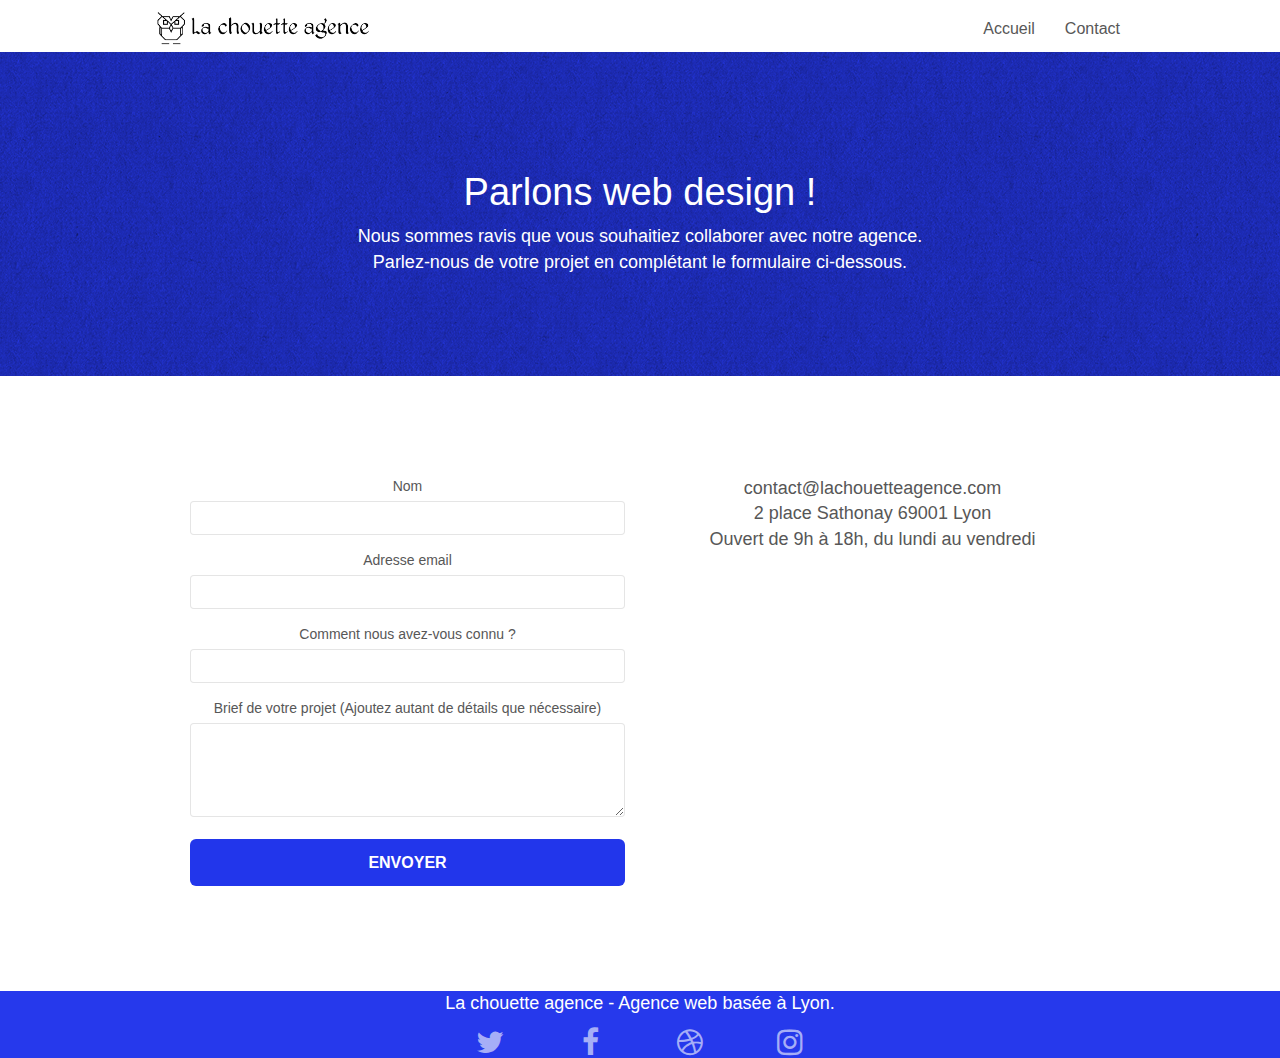
==== page2.html @ ac2d85cc "modif jq" ====
<!doctype html>
<html lang="fr">
<head>
	
    <meta charset="utf-8">
    <meta name="description" content="Page contact de La Chouette Agence, Entreprise web design à Lyon">
    <meta name="viewport" content="width=device-width, initial-scale=1.0, viewport-fit=cover">
    <link rel="shortcut icon" type="image/png" href="favicon.jpg">
    
	<link rel="stylesheet" type="text/css" href="./css/bootstrap.css">
	<link rel="stylesheet" type="text/css" href="style.css">
	<link rel="stylesheet" type="text/css" href="./css/font-awesome.css" as="style">
	<link rel="stylesheet" type="text/css" href="./css/et-line.css" as="style">
	
	<script src="./js/jqBootstrapValidation.js" async></script>
	<script src="./js/jquery-2.1.0.js" async></script>
	<script src="./js/bootstrap.js" async></script>
	<script src="./js/blocs.js" async></script>
	<script src="./js/formHandler.js" async></script>
    <title>page2</title>

    
<!-- Analytics -->

<!-- Analytics END -->
    
</head>
<body>
<!-- Principal conteneur -->
<div class="page-container">
    
<!-- bloc-0 -->
<div class="bloc bgc-white l-bloc " id="bloc-0">
	<div class="container bloc-sm">
		<nav class="navbar row">
			<div class="navbar-header">
				<a class="navbar-brand" href="index.html"><img src="img_webp/la-chouette-agence.webp" alt="paris web design logo agence web meilleure agence" height="40" /></a>
				<button id="nav-toggle" type="button" class="ui-navbar-toggle navbar-toggle" data-toggle="collapse" data-target=".navbar-1">
					<span class="sr-only">Toggle navigation</span><span class="icon-bar"></span><span class="icon-bar"></span><span class="icon-bar"></span>
				</button>
			</div>
			<div class="collapse navbar-collapse navbar-1 special-dropdown-nav">
				<ul class="site-navigation nav navbar-nav">
					<li>
						<a href="index.html">Accueil</a>
					</li>
					<li>
					</li>
					<li>
						<a href="page2.html">Contact</a>
					</li>
				</ul>
			</div>
		</nav>
	</div>
</div>
<!-- bloc-0 END -->

<!-- bloc-6 -->
<div class="bloc bg-dots-bg bg-repeat bgc-atomic-tangerine d-bloc bloc-bg-texture texture-paper" id="bloc-6">
	<div class="container bloc-lg">
		<div class="row">
			<div class="col-sm-12">
				<h1 class="text-center hero-bloc-text tc-white">
					Parlons web design !
				</h1>
				<p class="text-center mg-lg tc-white tight-width-whitespace">
					Nous sommes ravis que vous souhaitiez collaborer avec notre agence.<br>
					Parlez-nous de votre projet en complétant le formulaire ci-dessous.
				</p>
			</div>
		</div>
	</div>
</div>
<!-- bloc-6 END -->

<!-- bloc-7 -->
<div class="bloc bgc-white l-bloc" id="bloc-7">
	<div class="container bloc-lg">
		<div class="row">
			<div class="col-sm-6">
				<form id="form_1" novalidate success-msg="Your message has been sent." fail-msg="Sorry it seems that our mail server is not responding, Sorry for the inconvenience!">
					<div class="form-group">
						<label for="name">
							Nom
						</label>
						<input id="name" class="form-control" required />
					</div>
					<div class="form-group">
						<label for="email">
							Adresse email
						</label>
						<input id="email" class="form-control" type="email" required />
					</div>
					<div class="form-group">
						<label for="input_504">
							Comment nous avez-vous connu ?
						</label >
						<input class="form-control" type="email" required id="input_504" />
					</div>
					<div class="form-group">
						<label for="message">
							Brief de votre projet (Ajoutez autant de détails que nécessaire)<br>
						</label><textarea id="message" class="form-control" rows="4" cols="50" required></textarea>
					</div> 
					<button class="bloc-button btn btn-lg btn-block cta-hero btn-atomic-tangerine" type="submit">
						Envoyer
					</button>
				</form>
			</div>
			<div class="col-sm-6">
				<p>
					contact@lachouetteagence.com<br>2 place Sathonay 69001 Lyon<br>Ouvert de 9h à 18h, du lundi au vendredi<br>
				</p>
			</div>
		</div>
	</div>
</div>
<!-- bloc-7 END -->

<!-- ScrollToTop Button -->
<a class="bloc-button btn btn-d scrollToTop" onclick="scrollToTarget('1')"><span class="fa fa-chevron-up"></span></a>
<!-- ScrollToTop Button END-->


<!-- Footer - bloc-8 -->
<div class="bloc bgc-atomic-tangerine d-bloc" id="bloc-8">
	<div class="container bloc-sm">
		<div class="row">
			<div class="col-sm-12">
				<p class="text-center white">
					La chouette agence - Agence web basée à Lyon.<br>
				</p>
				<div class="row row-no-gutters social">
					<div class="col-sm-3">
						<div class="text-center">
							<a class="social" href="https://twitter.com/?lang=fr"><span class="fa fa-twitter icon-md"></span></a>
						</div>
					</div>
					<div class="col-sm-3">
						<div class="text-center">
							<a class="social" href="https://fr-fr.facebook.com/"><span class="fa fa-facebook icon-md"></span></a>
						</div>
					</div>
					<div class="col-sm-3">
						<div class="text-center">
							<a class="social" href="https://dribbble.com/"><span class="fa fa-dribbble icon-md"></span></a>
						</div>
					</div>
					<div class="col-sm-3">
						<div class="text-center">
							<a class="social" href="https://www.instagram.com/?hl=fr"><span class="fa fa-instagram icon-md"></span></a>
						</div>
					</div>
				</div>
			</div>
		</div>
	</div>
</div>
<!-- Footer - bloc-8 END -->

</div>
<!-- Principal conteneur END -->
    

</body>
</html>
---- style.css ----
body{margin:0;padding:0;background:#FFF;overflow-x:hidden;-webkit-font-smoothing:antialiased;-moz-osx-font-smoothing:grayscale}a,button{transition:all .3s ease-in-out;outline:none!important}a:hover{text-decoration:none;cursor:pointer}#page-loading-blocs-notifaction{position:fixed;top:0;bottom:0;width:100%;z-index:100000;background:#fff url("img/pageload-spinner.gif") no-repeat center center}.bloc{width:100%;text-align:center;clear:both;background:50% 50% no-repeat;padding-left:auto;padding-right:auto;-webkit-background-size:cover;-moz-background-size:cover;-o-background-size:cover;background-size:cover;position:relative}.bloc-lg{padding:100px 50px}.bloc-md{padding:50px}.bg-center,.bg-l-edge,.bg-r-edge,.bg-t-edge,.bg-b-edge,.bg-tl-edge,.bg-bl-edge,.bg-tr-edge,.bg-br-edge,.bg-repeat{-webkit-background-size:auto!important;-moz-background-size:auto!important;-o-background-size:auto!important;background-size:auto!important}.bg-repeat{background:repeat}.bg-t-edge{background:top no-repeat}.bloc-bg-texture::before{content:"";background-size:2px 2px;position:absolute;top:0;bottom:0;left:0;right:0}.texture-paper::before{background:url("img_webp/texture-paper.webp");background-size:280px 280px}.b-parallax{background-attachment:fixed}.d-bloc{color:rgba(255,255,255,.7);text-align:center}.d-bloc button:hover{color:rgba(255,255,255,.9)}ul{text-align:start;padding-left:100px}.d-bloc .icon-round,.d-bloc .icon-square,.d-bloc .icon-rounded,.d-bloc .icon-semi-rounded-a,.d-bloc .icon-semi-rounded-b{border-color:rgba(255,255,255,.9)}.d-bloc .divider-h span{border-color:rgba(255,255,255,.2)}.d-bloc .a-btn,.d-bloc .navbar a,.d-bloc .navbar-brand,.d-bloc a .icon-sm,.d-bloc a .icon-md,.d-bloc a .icon-lg,.d-bloc a .icon-xl,.d-bloc h1 a,.d-bloc h2 a,.d-bloc h3 a,.d-bloc h4 a,.d-bloc h5 a,.d-bloc h6 a,.d-bloc p a{color:rgba(255,255,255,.6)}.d-bloc .a-btn:hover,.d-bloc .navbar a:hover,.d-bloc .navbar-brand:hover,.d-bloc a:hover .icon-sm,.d-bloc a:hover .icon-md,.d-bloc a:hover .icon-lg,.d-bloc a:hover .icon-xl,.d-bloc h1 a:hover,.d-bloc h2 a:hover,.d-bloc h3 a:hover,.d-bloc h4 a:hover,.d-bloc h5 a:hover,.d-bloc h6 a:hover,.d-bloc p a:hover{color:rgba(255,255,255,1)}.d-bloc .navbar-toggle .icon-bar{background:rgba(255,255,255,1)}.d-bloc .btn-wire,.d-bloc .btn-wire:hover{color:rgba(255,255,255,1);border-color:rgba(255,255,255,1)}.d-bloc .panel{color:rgba(0,0,0,.5)}.d-bloc .panel button:hover{color:rgba(0,0,0,.7)}.d-bloc .panel icon{border-color:rgba(0,0,0,.7)}.d-bloc .panel .divider-h span{border-color:rgba(0,0,0,.1)}.d-bloc .panel .a-btn{color:rgba(0,0,0,.6)}.d-bloc .panel .a-btn:hover{color:rgba(0,0,0,1)}.d-bloc .panel .btn-wire,.d-bloc .panel .btn-wire:hover{color:rgba(0,0,0,.7);border-color:rgba(0,0,0,.3)}.d-bloc .panel,.l-bloc{color:rgba(0,0,0,.5)}.d-bloc .panel button:hover,.l-bloc button:hover{color:rgba(0,0,0,.7)}.l-bloc .icon-round,.l-bloc .icon-square,.l-bloc .icon-rounded,.l-bloc .icon-semi-rounded-a,.l-bloc .icon-semi-rounded-b{border-color:rgba(0,0,0,.7)}.d-bloc .panel .divider-h span,.l-bloc .divider-h span{border-color:rgba(0,0,0,.1)}.d-bloc .panel .a-btn,.l-bloc .a-btn,.l-bloc .navbar a,.l-bloc .navbar-brand,.l-bloc a .icon-sm,.l-bloc a .icon-md,.l-bloc a .icon-lg,.l-bloc a .icon-xl,.l-bloc h1 a,.l-bloc h2 a,.l-bloc h3 a,.l-bloc h4 a,.l-bloc h5 a,.l-bloc h6 a,.l-bloc p a{color:rgba(0,0,0,.6)}.d-bloc .panel .a-btn:hover,.l-bloc .a-btn:hover,.l-bloc .navbar a:hover,.l-bloc .navbar-brand:hover,.l-bloc a:hover .icon-sm,.l-bloc a:hover .icon-md,.l-bloc a:hover .icon-lg,.l-bloc a:hover .icon-xl,.l-bloc h1 a:hover,.l-bloc h2 a:hover,.l-bloc h3 a:hover,.l-bloc h4 a:hover,.l-bloc h5 a:hover,.l-bloc h6 a:hover,.l-bloc p a:hover{color:rgba(0,0,0,1)}.l-bloc .navbar-toggle .icon-bar{color:rgba(0,0,0,.6)}.d-bloc .panel .btn-wire,.d-bloc .panel .btn-wire:hover,.l-bloc .btn-wire,.l-bloc .btn-wire:hover{color:rgba(0,0,0,.7);border-color:rgba(0,0,0,.3)}.voffset{margin-top:30px}.voffset-lg{margin-top:80px}.row-no-gutters{margin-right:0;margin-left:0}.row.row-no-gutters>[class^="col-"],.row.row-no-gutters>[class*=" col-"]{padding-right:0;padding-left:0}#bloc-1-hero h1{font-size:32px}.navbar{margin-bottom:0;z-index:1}.navbar-brand{height:auto;padding:3px 15px;font-size:25px;font-weight:normal;font-weight:600;line-height:44px}.navbar-brand img{max-height:200px;margin:0 5px 0 0;display:inline}.navbar-brand img[src$=svg]{min-width:100px}.nav-center .navbar-brand img{margin:0}.navbar .nav{padding-top:2px;margin-right:-16px;float:right;z-index:1}.nav>li{float:left;margin-top:4px;font-size:16px}.navbar-nav .open .dropdown-menu>li>a{text-align:inherit}.nav>li a:hover,.nav>li a:focus{background:transparent}.navbar-toggle{margin:10px 10px 0 0;border:0}.navbar-toggle:hover{background:transparent!important}.navbar-toggle .icon-bar{background-color:rgba(0,0,0,.5);width:26px}.nav-invert .navbar .nav{float:left}.nav-invert .navbar-header,.nav-invert .navbar-brand{float:right;position:relative;z-index:2}@media(min-width:768px){.site-navigation{position:absolute;top:50%;right:20px;transform:translate(0,-50%);-webkit-transform:translateY(-50%)}.nav>li .dropdown-menu a,.nav>li .dropdown-menu a:hover{color:#484848}.nav-invert .site-navigation{left:0;right:0}.nav-center{text-align:center}.nav-center .navbar-header{width:100%}.nav-center .navbar-header,.nav-center .navbar-brand,.nav-center .nav>li{float:none;display:inline-block}.nav-center .site-navigation{position:relative;width:100%;right:0;margin-right:0;margin-top:20px}.nav-center.mini-nav .navbar-toggle{float:none;margin:10px auto 0}}.nav>li>.dropdown a{background:none!important;display:block;padding:14px 15px}nav .caret{margin:0 5px}.dropdown-menu .dropdown-menu{top:-8px;left:100%}.dropdown-menu .dropmenu-flow-right{top:100%;left:0;margin-left:-1px;border-top-left-radius:0;border-top-right-radius:0}.dropdown-menu .dropdown span{border:4px solid black;border-top-color:transparent;border-right-color:transparent;border-bottom-color:transparent;margin:6px -5px 0 0!important;float:right}.mg-md{margin-top:10px;margin-bottom:20px}.mg-lg{margin-top:10px;margin-bottom:40px}.btn{margin:0 5px 5px 0}.btn.pull-right{margin:0 0 5px 5px}.btn-d,.btn-d:hover,.btn-d:focus{color:#FFF;background:rgba(0,0,0,.3)}button{outline:none!important}.btn-rd{border-radius:40px}.btn-clean{border:1px solid rgba(0,0,0,.08);border-bottom-color:rgba(0,0,0,.1);text-shadow:0 1px 0 rgba(0,0,1,.1);box-shadow:0 1px 3px rgba(0,0,1,.25),inset 0 1px 0 0 rgba(255,255,255,.15)}.icon-md{font-size:30px!important}.icon-lg{font-size:60px!important}.sm-shadow{text-shadow:0 1px 2px rgba(0,0,0,.3)}.panel-sq,.panel-sq .panel-heading,.panel-sq .panel-footer{border-radius:0}.panel-rd{border-radius:30px}.panel-rd .panel-heading{border-radius:29px 29px 0 0}.panel-rd .panel-footer{border-radius:0 0 29px 29px}.form-control{border-color:rgba(0,0,0,.1);box-shadow:none}.scrollToTop{width:40px;height:40px;position:fixed;bottom:20px;right:20px;opacity:0;z-index:500;transition:all .3s ease-in-out}.scrollToTop span{margin-top:6px}.showScrollTop{font-size:14px;opacity:1}a[data-lightbox]{position:relative;display:block;text-align:center}a[data-lightbox]:hover::before{content:"+";font-family:"HelveticaNeue-Light","Helvetica Neue Light","Helvetica Neue",Helvetica,Arial;font-size:32px;width:50px;height:50px;margin-left:-25px;border-radius:50%;background:rgba(0,0,0,.6);color:#FFF;font-weight:100;z-index:1;position:absolute;top:50%;transform:translateY(-50%);-webkit-transform:translateY(-50%)}a[data-lightbox]:hover img{opacity:.6;-webkit-animation-fill-mode:none;animation-fill-mode:none}#lightbox-modal{display:flex;align-items:center}#lightbox-modal .modal-dialog{width:90%;max-width:900px;margin:0 auto 0}#lightbox-modal .modal-dialog img{max-height:90vh;margin:0 auto}.lightbox-caption{padding:20px;color:#FFF;background:rgba(0,0,0,.5);position:absolute;left:15px;right:15px;bottom:5px}.close-lightbox{color:#FFF;font-size:30px;position:absolute;top:20px;right:20px;z-index:20;background:rgba(0,0,0,.5);border:0;line-height:30px;padding:0 9px 5px;opacity:.3}.close-lightbox:hover,.next-lightbox:hover,.prev-lightbox:hover{opacity:1.0;color:#FFF}.next-lightbox,.prev-lightbox{font-size:20px;color:rgba(255,255,255,.9);background:rgba(0,0,0,.5);transition:all .2s ease-in-out;position:absolute;top:45%;z-index:1;opacity:.4}.next-lightbox{padding:6px 8px 1px 13px;right:25px}.prev-lightbox{padding:6px 13px 1px 10px;left:25px}.snapshot-lb .modal-body{padding-bottom:45px}.snapshot-lb .lightbox-caption{padding:0;color:rgba(0,0,0,.5);background:0}h1,h2,h3,h4,h5,h6,p,label,.btn,a{font-family:"helvetica";font-weight:400;color:#575757!important}.container{max-width:1000px;margin:0 auto}.hero-bloc-text{font-size:38px}.hero-bloc-text-sub{font-size:36px}.statement-bloc-text{line-height:26px;font-style:italic;font-size:20px;text-align:center;font-weight:lighter;max-width:520px;margin:auto auto auto auto}p{font-size:18px}.tight-width-whitespace{max-width:600px;margin:auto auto auto auto}.h1{font-size:20px;font-family:"Open Sans"}.cta-hero{margin-top:22px;color:#fff!important;text-transform:uppercase;padding:12px 28px 12px 28px;font-size:16px;font-weight:700}.social{max-width:400px;margin:auto auto auto auto}h2{font-size:22px;line-height:1.4em}h3{font-size:15px;text-transform:uppercase;font-weight:700;color:#333!important}.med-width-whitespace{max-width:800px;margin:auto auto auto auto;box-shadow:0 0 0 #000}h1{color:#333!important}h4{color:#333!important}.icons{margin-bottom:14px;margin-top:24px}.white{color:#fff!important}.portfolio-thumb{margin-bottom:24px}.portfolio-row{margin-bottom:44px;margin-top:50px}.avatar{box-shadow:0 4px 9px rgba(0,0,0,0.3)}.black-background{background-color:rgb(93 72 15 / 70%);padding:40px 40px 40px 40px}.bold-link{font-weight:900;text-decoration:underline!important}.bgc-white{background-color:#fff}.bgc-dark-slate-blue{background-color:#364577}.bgc-atomic-tangerine{background-color:#2639ec}.tc-white{color:#ffffff!important}.btn-atomic-tangerine{background:#2236eb;color:#fff!important}.btn-atomic-tangerine:hover{background:#7683f3!important;color:#fff!important}.ltc-white{color:#fff!important}.ltc-white:hover{color:#ccc!important}.ltc-atomic-tangerine{color:#364577!important}.ltc-atomic-tangerine:hover{color:#c27956!important}.icon-dark-slate-blue{color:#6a77f3!important;border-color:#6a77f3!important}.bg-dots-bg{background-image:url("img_webp/dots-bg.webp")}.bg-lines-h2-bg{background-image:url("img_webp/lines-h2-bg.webp")}.bg-banniere{background-image:url("img_webp/la-chouette-agence-banniere.webp")}.bg-presentation{background-image:url("img_webp/image-de-presentation.webp")}@media(max-width:1024px){.bloc{padding-left:20px;padding-right:20px}.bloc.full-width-bloc,.bloc-tile-2.full-width-bloc .container,.bloc-tile-3.full-width-bloc .container,.bloc-tile-4.full-width-bloc .container{padding-left:0;padding-right:0}}@media(max-width:992px) and (min-width:768px){.navbar .nav{max-width:80%}.nav-center.navbar .nav{max-width:100%}}@media only screen and (min-device-width:768px) and (max-device-width:1024px) and (orientation:landscape){.b-parallax{background-attachment:scroll}}@media only screen and (min-device-width:1024px) and (max-device-width:1366px) and (-webkit-min-device-pixel-ratio:1.5){.b-parallax{background-attachment:scroll}}@media(max-width:991px){.container{width:100%}.b-parallax{background-attachment:scroll}.page-container,#hero-bloc{overflow-x:hidden;position:relative}.bloc{padding-left:constant(safe-area-inset-left);padding-right:constant(safe-area-inset-right)}.bloc-group,.bloc-group .bloc{display:block;width:100%}.bloc-fill-screen .fill-bloc-top-edge,.bloc-fill-screen .fill-bloc-bottom-edge{padding:0 20px;padding-left:constant(safe-area-inset-left);padding-right:constant(safe-area-inset-right)}}@media(max-width:767px){.page-container{overflow-x:hidden;position:relative}h1,h2,h3,h4,h5,h6,p,#disqus_thread{padding-left:10px!important;padding-right:10px!important}.b-parallax{background-attachment:scroll}.navbar .nav{padding-top:0;border-top:1px solid rgba(0,0,0,.2);float:none!important}.navbar.row{margin-left:0;margin-right:0}.site-navigation{position:inherit;transform:none;-webkit-transform:none;-ms-transform:none}.nav>li{margin-top:0;border-bottom:1px solid rgba(0,0,0,.1);background:rgba(0,0,0,.05);text-align:left;padding-left:15px;width:100%}.nav>li:hover{background:rgba(0,0,0,.08)}.dropdown .dropdown a .caret{float:none;margin:5px 0 0 10px!important;border:4px solid black;border-bottom-color:transparent;border-right-color:transparent;border-left-color:transparent}#hero-bloc .navbar .nav{background:rgba(0,0,0,.8)}#hero-bloc .navbar .nav a{color:rgba(255,255,255,.6)}.hero{padding:50px 0}.hero-nav{left:-1px;right:-1px}.navbar-collapse{padding:0;overflow-x:hidden;-webkit-box-shadow:none;box-shadow:none}.navbar-brand img{max-height:40px;width:auto}.nav-invert .navbar-header{float:none;width:100%}.nav-invert .navbar-toggle{float:left;margin-left:10px}.bloc{padding-left:0;padding-right:0}.bloc-xxl,.bloc-xl,.bloc-lg{padding:40px 0}.bloc-sm,.bloc-md{padding-left:0;padding-right:0}.bloc-tile-2 .container,.bloc-tile-3 .container,.bloc-tile-4 .container,.bloc-fill-screen .fill-bloc-top-edge,.bloc-fill-screen .fill-bloc-bottom-edge{padding-left:0;padding-right:0}.a-block{padding:0 10px}.btn-dwn{display:none}.voffset{margin-top:5px}.voffset-md{margin-top:20px}.voffset-lg{margin-top:30px}form{padding:5px}.close-lightbox{display:inline-block}.blocsapp-device-iphone5{background-size:216px 425px;padding-top:60px;width:216px;height:425px}.blocsapp-device-iphone5 img{width:180px;height:320px}}@media(max-width:400px){.bloc{padding-left:0;padding-right:0}}@media(max-width:767px){.bloc-mob-center-text{text-align:center}}
---- css/et-line.css ----
https://bd-84.github.io/Damienbiscarrat_4_12102020/
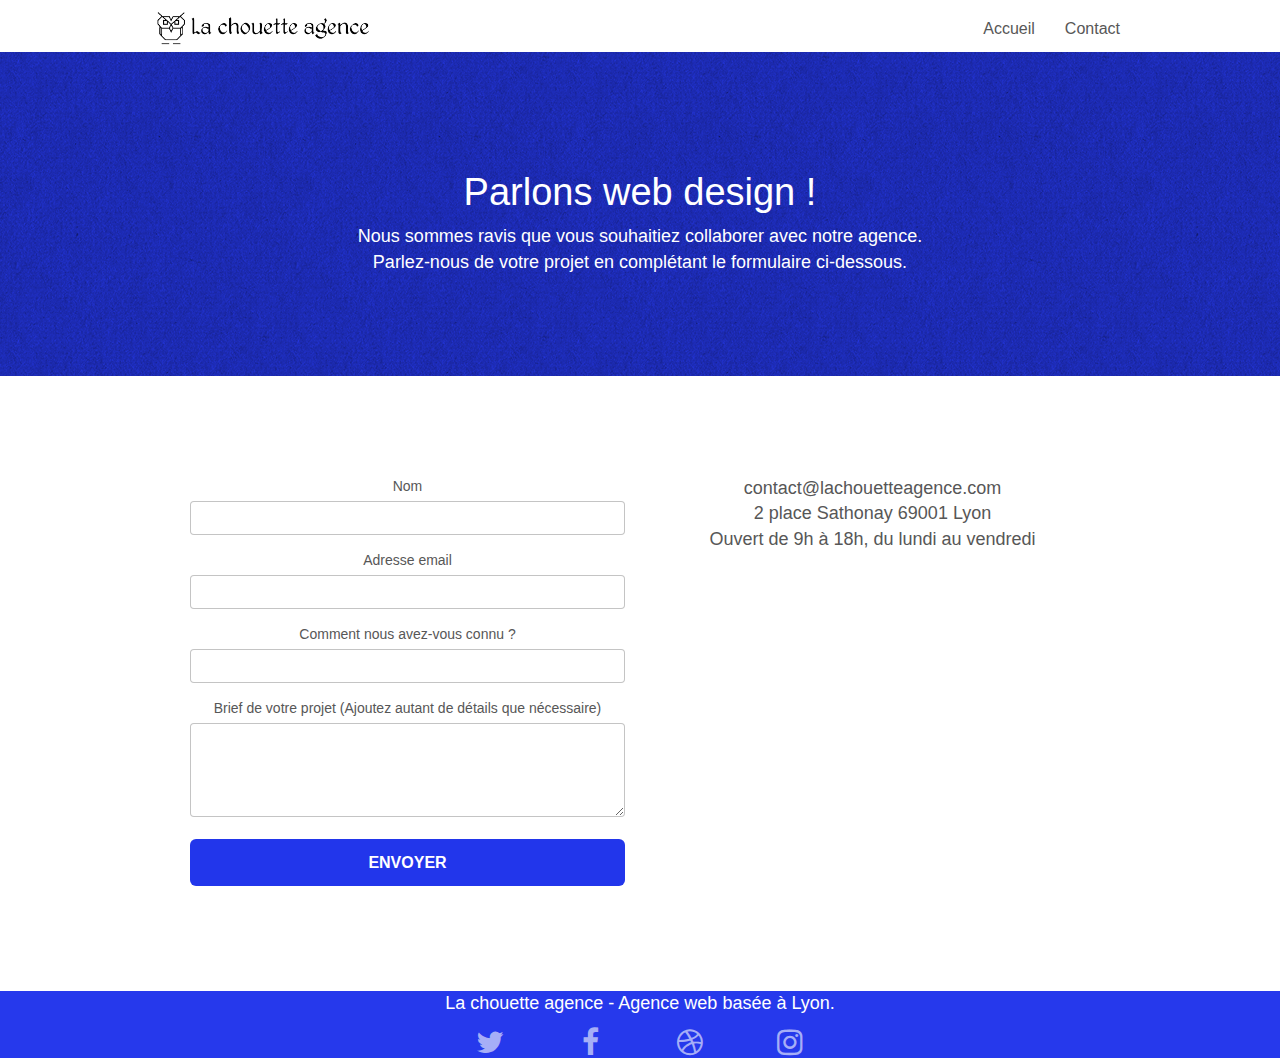
==== commit a4932ef1: "modif description" ====
--- a/page2.html
+++ b/page2.html
@@ -1,167 +1 @@
-<!doctype html>
-<html lang="fr">
-<head>
-	
-    <meta charset="utf-8">
-    <meta name="description" content="Page contact de La Chouette Agence, Entreprise web design à Lyon">
-    <meta name="viewport" content="width=device-width, initial-scale=1.0, viewport-fit=cover">
-    <link rel="shortcut icon" type="image/png" href="favicon.jpg">
-    
-	<link rel="stylesheet" type="text/css" href="./css/bootstrap.css">
-	<link rel="stylesheet" type="text/css" href="style.css">
-	<link rel="stylesheet" type="text/css" href="./css/font-awesome.css" as="style">
-	<link rel="stylesheet" type="text/css" href="./css/et-line.css" as="style">
-	
-	<script src="./js/jqBootstrapValidation.js" async></script>
-	<script src="./js/jquery-2.1.0.js" async></script>
-	<script src="./js/bootstrap.js" async></script>
-	<script src="./js/blocs.js" async></script>
-	<script src="./js/formHandler.js" async></script>
-    <title>page2</title>
-
-    
-<!-- Analytics -->
-
-<!-- Analytics END -->
-    
-</head>
-<body>
-<!-- Principal conteneur -->
-<div class="page-container">
-    
-<!-- bloc-0 -->
-<div class="bloc bgc-white l-bloc " id="bloc-0">
-	<div class="container bloc-sm">
-		<nav class="navbar row">
-			<div class="navbar-header">
-				<a class="navbar-brand" href="index.html"><img src="img_webp/la-chouette-agence.webp" alt="paris web design logo agence web meilleure agence" height="40" /></a>
-				<button id="nav-toggle" type="button" class="ui-navbar-toggle navbar-toggle" data-toggle="collapse" data-target=".navbar-1">
-					<span class="sr-only">Toggle navigation</span><span class="icon-bar"></span><span class="icon-bar"></span><span class="icon-bar"></span>
-				</button>
-			</div>
-			<div class="collapse navbar-collapse navbar-1 special-dropdown-nav">
-				<ul class="site-navigation nav navbar-nav">
-					<li>
-						<a href="index.html">Accueil</a>
-					</li>
-					<li>
-					</li>
-					<li>
-						<a href="page2.html">Contact</a>
-					</li>
-				</ul>
-			</div>
-		</nav>
-	</div>
-</div>
-<!-- bloc-0 END -->
-
-<!-- bloc-6 -->
-<div class="bloc bg-dots-bg bg-repeat bgc-atomic-tangerine d-bloc bloc-bg-texture texture-paper" id="bloc-6">
-	<div class="container bloc-lg">
-		<div class="row">
-			<div class="col-sm-12">
-				<h1 class="text-center hero-bloc-text tc-white">
-					Parlons web design !
-				</h1>
-				<p class="text-center mg-lg tc-white tight-width-whitespace">
-					Nous sommes ravis que vous souhaitiez collaborer avec notre agence.<br>
-					Parlez-nous de votre projet en complétant le formulaire ci-dessous.
-				</p>
-			</div>
-		</div>
-	</div>
-</div>
-<!-- bloc-6 END -->
-
-<!-- bloc-7 -->
-<div class="bloc bgc-white l-bloc" id="bloc-7">
-	<div class="container bloc-lg">
-		<div class="row">
-			<div class="col-sm-6">
-				<form id="form_1" novalidate success-msg="Your message has been sent." fail-msg="Sorry it seems that our mail server is not responding, Sorry for the inconvenience!">
-					<div class="form-group">
-						<label for="name">
-							Nom
-						</label>
-						<input id="name" class="form-control" required />
-					</div>
-					<div class="form-group">
-						<label for="email">
-							Adresse email
-						</label>
-						<input id="email" class="form-control" type="email" required />
-					</div>
-					<div class="form-group">
-						<label for="input_504">
-							Comment nous avez-vous connu ?
-						</label >
-						<input class="form-control" type="email" required id="input_504" />
-					</div>
-					<div class="form-group">
-						<label for="message">
-							Brief de votre projet (Ajoutez autant de détails que nécessaire)<br>
-						</label><textarea id="message" class="form-control" rows="4" cols="50" required></textarea>
-					</div> 
-					<button class="bloc-button btn btn-lg btn-block cta-hero btn-atomic-tangerine" type="submit">
-						Envoyer
-					</button>
-				</form>
-			</div>
-			<div class="col-sm-6">
-				<p>
-					contact@lachouetteagence.com<br>2 place Sathonay 69001 Lyon<br>Ouvert de 9h à 18h, du lundi au vendredi<br>
-				</p>
-			</div>
-		</div>
-	</div>
-</div>
-<!-- bloc-7 END -->
-
-<!-- ScrollToTop Button -->
-<a class="bloc-button btn btn-d scrollToTop" onclick="scrollToTarget('1')"><span class="fa fa-chevron-up"></span></a>
-<!-- ScrollToTop Button END-->
-
-
-<!-- Footer - bloc-8 -->
-<div class="bloc bgc-atomic-tangerine d-bloc" id="bloc-8">
-	<div class="container bloc-sm">
-		<div class="row">
-			<div class="col-sm-12">
-				<p class="text-center white">
-					La chouette agence - Agence web basée à Lyon.<br>
-				</p>
-				<div class="row row-no-gutters social">
-					<div class="col-sm-3">
-						<div class="text-center">
-							<a class="social" href="https://twitter.com/?lang=fr"><span class="fa fa-twitter icon-md"></span></a>
-						</div>
-					</div>
-					<div class="col-sm-3">
-						<div class="text-center">
-							<a class="social" href="https://fr-fr.facebook.com/"><span class="fa fa-facebook icon-md"></span></a>
-						</div>
-					</div>
-					<div class="col-sm-3">
-						<div class="text-center">
-							<a class="social" href="https://dribbble.com/"><span class="fa fa-dribbble icon-md"></span></a>
-						</div>
-					</div>
-					<div class="col-sm-3">
-						<div class="text-center">
-							<a class="social" href="https://www.instagram.com/?hl=fr"><span class="fa fa-instagram icon-md"></span></a>
-						</div>
-					</div>
-				</div>
-			</div>
-		</div>
-	</div>
-</div>
-<!-- Footer - bloc-8 END -->
-
-</div>
-<!-- Principal conteneur END -->
-    
-
-</body>
-</html>
+<!doctype html><html lang="fr"><head> <meta charset="utf-8"> <meta name="description" content="Page de contact de La Chouette Agence, Entreprise web design à Lyon"> <meta name="viewport" content="width=device-width, initial-scale=1.0, viewport-fit=cover"> <link rel="shortcut icon" type="image/png" href="favicon.jpg"> <link rel="stylesheet" type="text/css" href="./css/bootstrap.css"><link rel="stylesheet" type="text/css" href="style.css"><link rel="stylesheet" type="text/css" href="./css/font-awesome.css" as="style"><link rel="stylesheet" type="text/css" href="./css/et-line.css" as="style"><script type="text/javascript" src="./js/jqBootstrapValidation.js" async></script><script type="text/javascript" src="./js/jquery-2.1.0.js" async></script><script type="text/javascript" src="./js/bootstrap.js" async></script><script type="text/javascript" src="./js/blocs.js" async></script><script type="text/javascript" src="./js/formHandler.js" async></script> <title>Contact</title> <!-- Analytics --><!-- Analytics END --> </head><body><!-- Principal conteneur --><div class="page-container"> <!-- bloc-0 --><div class="bloc bgc-white l-bloc " id="bloc-0"><div class="container bloc-sm"><nav class="navbar row"><div class="navbar-header"><a class="navbar-brand" href="index.html"><img src="img_webp/la-chouette-agence.webp" alt="paris web design logo agence web meilleure agence" height="40" /></a><button id="nav-toggle" type="button" class="ui-navbar-toggle navbar-toggle" data-toggle="collapse" data-target=".navbar-1"><span class="sr-only">Toggle navigation</span><span class="icon-bar"></span><span class="icon-bar"></span><span class="icon-bar"></span></button></div><div class="collapse navbar-collapse navbar-1 special-dropdown-nav"><ul class="site-navigation nav navbar-nav"><li><a href="index.html">Accueil</a></li><li></li><li><a href="page2.html">Contact</a></li></ul></div></nav></div></div><!-- bloc-0 END --><!-- bloc-6 --><div class="bloc bg-dots-bg bg-repeat bgc-atomic-tangerine d-bloc bloc-bg-texture texture-paper" id="bloc-6"><div class="container bloc-lg"><div class="row"><div class="col-sm-12"><h1 class="text-center hero-bloc-text tc-white">Parlons web design !</h1><p class="text-center mg-lg tc-white tight-width-whitespace">Nous sommes ravis que vous souhaitiez collaborer avec notre agence.<br>Parlez-nous de votre projet en complétant le formulaire ci-dessous.</p></div></div></div></div><!-- bloc-6 END --><!-- bloc-7 --><div class="bloc bgc-white l-bloc" id="bloc-7"><div class="container bloc-lg"><div class="row"><div class="col-sm-6"><form id="form_1" novalidate success-msg="Your message has been sent." fail-msg="Sorry it seems that our mail server is not responding, Sorry for the inconvenience!"><div class="form-group"><label for="name">Nom</label><input id="name" class="form-control" required /></div><div class="form-group"><label for="email">Adresse email</label><input id="email" class="form-control" type="email" required /></div><div class="form-group"><label for="input_504">Comment nous avez-vous connu ?</label ><input class="form-control" type="email" required id="input_504" /></div><div class="form-group"><label for="message">Brief de votre projet (Ajoutez autant de détails que nécessaire)<br></label><textarea id="message" class="form-control" rows="4" cols="50" required></textarea></div> <button class="bloc-button btn btn-lg btn-block cta-hero btn-atomic-tangerine" type="submit">Envoyer</button></form></div><div class="col-sm-6"><p>contact@lachouetteagence.com<br>2 place Sathonay 69001 Lyon<br>Ouvert de 9h à 18h, du lundi au vendredi<br></p></div></div></div></div><!-- bloc-7 END --><!-- ScrollToTop Button --><a class="bloc-button btn btn-d scrollToTop" onclick="scrollToTarget('1')"><span class="fa fa-chevron-up"></span></a><!-- ScrollToTop Button END--><!-- Footer - bloc-8 --><div class="bloc bgc-atomic-tangerine d-bloc" id="bloc-8"><div class="container bloc-sm"><div class="row"><div class="col-sm-12"><p class="text-center white">La chouette agence - Agence web basée à Lyon.<br></p><div class="row row-no-gutters social"><div class="col-sm-3"><div class="text-center"><a class="social" href="https://twitter.com/?lang=fr"><span class="fa fa-twitter icon-md"></span></a></div></div><div class="col-sm-3"><div class="text-center"><a class="social" href="https://fr-fr.facebook.com/"><span class="fa fa-facebook icon-md"></span></a></div></div><div class="col-sm-3"><div class="text-center"><a class="social" href="https://dribbble.com/"><span class="fa fa-dribbble icon-md"></span></a></div></div><div class="col-sm-3"><div class="text-center"><a class="social" href="https://www.instagram.com/?hl=fr"><span class="fa fa-instagram icon-md"></span></a></div></div></div></div></div></div></div><!-- Footer - bloc-8 END --></div><!-- Principal conteneur END --> </body></html>--- a/style.css
+++ b/style.css
@@ -1 +1 @@
-body{margin:0;padding:0;background:#FFF;overflow-x:hidden;-webkit-font-smoothing:antialiased;-moz-osx-font-smoothing:grayscale}a,button{transition:all .3s ease-in-out;outline:none!important}a:hover{text-decoration:none;cursor:pointer}#page-loading-blocs-notifaction{position:fixed;top:0;bottom:0;width:100%;z-index:100000;background:#fff url("img/pageload-spinner.gif") no-repeat center center}.bloc{width:100%;text-align:center;clear:both;background:50% 50% no-repeat;padding-left:auto;padding-right:auto;-webkit-background-size:cover;-moz-background-size:cover;-o-background-size:cover;background-size:cover;position:relative}.bloc-lg{padding:100px 50px}.bloc-md{padding:50px}.bg-center,.bg-l-edge,.bg-r-edge,.bg-t-edge,.bg-b-edge,.bg-tl-edge,.bg-bl-edge,.bg-tr-edge,.bg-br-edge,.bg-repeat{-webkit-background-size:auto!important;-moz-background-size:auto!important;-o-background-size:auto!important;background-size:auto!important}.bg-repeat{background:repeat}.bg-t-edge{background:top no-repeat}.bloc-bg-texture::before{content:"";background-size:2px 2px;position:absolute;top:0;bottom:0;left:0;right:0}.texture-paper::before{background:url("img_webp/texture-paper.webp");background-size:280px 280px}.b-parallax{background-attachment:fixed}.d-bloc{color:rgba(255,255,255,.7);text-align:center}.d-bloc button:hover{color:rgba(255,255,255,.9)}ul{text-align:start;padding-left:100px}.d-bloc .icon-round,.d-bloc .icon-square,.d-bloc .icon-rounded,.d-bloc .icon-semi-rounded-a,.d-bloc .icon-semi-rounded-b{border-color:rgba(255,255,255,.9)}.d-bloc .divider-h span{border-color:rgba(255,255,255,.2)}.d-bloc .a-btn,.d-bloc .navbar a,.d-bloc .navbar-brand,.d-bloc a .icon-sm,.d-bloc a .icon-md,.d-bloc a .icon-lg,.d-bloc a .icon-xl,.d-bloc h1 a,.d-bloc h2 a,.d-bloc h3 a,.d-bloc h4 a,.d-bloc h5 a,.d-bloc h6 a,.d-bloc p a{color:rgba(255,255,255,.6)}.d-bloc .a-btn:hover,.d-bloc .navbar a:hover,.d-bloc .navbar-brand:hover,.d-bloc a:hover .icon-sm,.d-bloc a:hover .icon-md,.d-bloc a:hover .icon-lg,.d-bloc a:hover .icon-xl,.d-bloc h1 a:hover,.d-bloc h2 a:hover,.d-bloc h3 a:hover,.d-bloc h4 a:hover,.d-bloc h5 a:hover,.d-bloc h6 a:hover,.d-bloc p a:hover{color:rgba(255,255,255,1)}.d-bloc .navbar-toggle .icon-bar{background:rgba(255,255,255,1)}.d-bloc .btn-wire,.d-bloc .btn-wire:hover{color:rgba(255,255,255,1);border-color:rgba(255,255,255,1)}.d-bloc .panel{color:rgba(0,0,0,.5)}.d-bloc .panel button:hover{color:rgba(0,0,0,.7)}.d-bloc .panel icon{border-color:rgba(0,0,0,.7)}.d-bloc .panel .divider-h span{border-color:rgba(0,0,0,.1)}.d-bloc .panel .a-btn{color:rgba(0,0,0,.6)}.d-bloc .panel .a-btn:hover{color:rgba(0,0,0,1)}.d-bloc .panel .btn-wire,.d-bloc .panel .btn-wire:hover{color:rgba(0,0,0,.7);border-color:rgba(0,0,0,.3)}.d-bloc .panel,.l-bloc{color:rgba(0,0,0,.5)}.d-bloc .panel button:hover,.l-bloc button:hover{color:rgba(0,0,0,.7)}.l-bloc .icon-round,.l-bloc .icon-square,.l-bloc .icon-rounded,.l-bloc .icon-semi-rounded-a,.l-bloc .icon-semi-rounded-b{border-color:rgba(0,0,0,.7)}.d-bloc .panel .divider-h span,.l-bloc .divider-h span{border-color:rgba(0,0,0,.1)}.d-bloc .panel .a-btn,.l-bloc .a-btn,.l-bloc .navbar a,.l-bloc .navbar-brand,.l-bloc a .icon-sm,.l-bloc a .icon-md,.l-bloc a .icon-lg,.l-bloc a .icon-xl,.l-bloc h1 a,.l-bloc h2 a,.l-bloc h3 a,.l-bloc h4 a,.l-bloc h5 a,.l-bloc h6 a,.l-bloc p a{color:rgba(0,0,0,.6)}.d-bloc .panel .a-btn:hover,.l-bloc .a-btn:hover,.l-bloc .navbar a:hover,.l-bloc .navbar-brand:hover,.l-bloc a:hover .icon-sm,.l-bloc a:hover .icon-md,.l-bloc a:hover .icon-lg,.l-bloc a:hover .icon-xl,.l-bloc h1 a:hover,.l-bloc h2 a:hover,.l-bloc h3 a:hover,.l-bloc h4 a:hover,.l-bloc h5 a:hover,.l-bloc h6 a:hover,.l-bloc p a:hover{color:rgba(0,0,0,1)}.l-bloc .navbar-toggle .icon-bar{color:rgba(0,0,0,.6)}.d-bloc .panel .btn-wire,.d-bloc .panel .btn-wire:hover,.l-bloc .btn-wire,.l-bloc .btn-wire:hover{color:rgba(0,0,0,.7);border-color:rgba(0,0,0,.3)}.voffset{margin-top:30px}.voffset-lg{margin-top:80px}.row-no-gutters{margin-right:0;margin-left:0}.row.row-no-gutters>[class^="col-"],.row.row-no-gutters>[class*=" col-"]{padding-right:0;padding-left:0}#bloc-1-hero h1{font-size:32px}.navbar{margin-bottom:0;z-index:1}.navbar-brand{height:auto;padding:3px 15px;font-size:25px;font-weight:normal;font-weight:600;line-height:44px}.navbar-brand img{max-height:200px;margin:0 5px 0 0;display:inline}.navbar-brand img[src$=svg]{min-width:100px}.nav-center .navbar-brand img{margin:0}.navbar .nav{padding-top:2px;margin-right:-16px;float:right;z-index:1}.nav>li{float:left;margin-top:4px;font-size:16px}.navbar-nav .open .dropdown-menu>li>a{text-align:inherit}.nav>li a:hover,.nav>li a:focus{background:transparent}.navbar-toggle{margin:10px 10px 0 0;border:0}.navbar-toggle:hover{background:transparent!important}.navbar-toggle .icon-bar{background-color:rgba(0,0,0,.5);width:26px}.nav-invert .navbar .nav{float:left}.nav-invert .navbar-header,.nav-invert .navbar-brand{float:right;position:relative;z-index:2}@media(min-width:768px){.site-navigation{position:absolute;top:50%;right:20px;transform:translate(0,-50%);-webkit-transform:translateY(-50%)}.nav>li .dropdown-menu a,.nav>li .dropdown-menu a:hover{color:#484848}.nav-invert .site-navigation{left:0;right:0}.nav-center{text-align:center}.nav-center .navbar-header{width:100%}.nav-center .navbar-header,.nav-center .navbar-brand,.nav-center .nav>li{float:none;display:inline-block}.nav-center .site-navigation{position:relative;width:100%;right:0;margin-right:0;margin-top:20px}.nav-center.mini-nav .navbar-toggle{float:none;margin:10px auto 0}}.nav>li>.dropdown a{background:none!important;display:block;padding:14px 15px}nav .caret{margin:0 5px}.dropdown-menu .dropdown-menu{top:-8px;left:100%}.dropdown-menu .dropmenu-flow-right{top:100%;left:0;margin-left:-1px;border-top-left-radius:0;border-top-right-radius:0}.dropdown-menu .dropdown span{border:4px solid black;border-top-color:transparent;border-right-color:transparent;border-bottom-color:transparent;margin:6px -5px 0 0!important;float:right}.mg-md{margin-top:10px;margin-bottom:20px}.mg-lg{margin-top:10px;margin-bottom:40px}.btn{margin:0 5px 5px 0}.btn.pull-right{margin:0 0 5px 5px}.btn-d,.btn-d:hover,.btn-d:focus{color:#FFF;background:rgba(0,0,0,.3)}button{outline:none!important}.btn-rd{border-radius:40px}.btn-clean{border:1px solid rgba(0,0,0,.08);border-bottom-color:rgba(0,0,0,.1);text-shadow:0 1px 0 rgba(0,0,1,.1);box-shadow:0 1px 3px rgba(0,0,1,.25),inset 0 1px 0 0 rgba(255,255,255,.15)}.icon-md{font-size:30px!important}.icon-lg{font-size:60px!important}.sm-shadow{text-shadow:0 1px 2px rgba(0,0,0,.3)}.panel-sq,.panel-sq .panel-heading,.panel-sq .panel-footer{border-radius:0}.panel-rd{border-radius:30px}.panel-rd .panel-heading{border-radius:29px 29px 0 0}.panel-rd .panel-footer{border-radius:0 0 29px 29px}.form-control{border-color:rgba(0,0,0,.1);box-shadow:none}.scrollToTop{width:40px;height:40px;position:fixed;bottom:20px;right:20px;opacity:0;z-index:500;transition:all .3s ease-in-out}.scrollToTop span{margin-top:6px}.showScrollTop{font-size:14px;opacity:1}a[data-lightbox]{position:relative;display:block;text-align:center}a[data-lightbox]:hover::before{content:"+";font-family:"HelveticaNeue-Light","Helvetica Neue Light","Helvetica Neue",Helvetica,Arial;font-size:32px;width:50px;height:50px;margin-left:-25px;border-radius:50%;background:rgba(0,0,0,.6);color:#FFF;font-weight:100;z-index:1;position:absolute;top:50%;transform:translateY(-50%);-webkit-transform:translateY(-50%)}a[data-lightbox]:hover img{opacity:.6;-webkit-animation-fill-mode:none;animation-fill-mode:none}#lightbox-modal{display:flex;align-items:center}#lightbox-modal .modal-dialog{width:90%;max-width:900px;margin:0 auto 0}#lightbox-modal .modal-dialog img{max-height:90vh;margin:0 auto}.lightbox-caption{padding:20px;color:#FFF;background:rgba(0,0,0,.5);position:absolute;left:15px;right:15px;bottom:5px}.close-lightbox{color:#FFF;font-size:30px;position:absolute;top:20px;right:20px;z-index:20;background:rgba(0,0,0,.5);border:0;line-height:30px;padding:0 9px 5px;opacity:.3}.close-lightbox:hover,.next-lightbox:hover,.prev-lightbox:hover{opacity:1.0;color:#FFF}.next-lightbox,.prev-lightbox{font-size:20px;color:rgba(255,255,255,.9);background:rgba(0,0,0,.5);transition:all .2s ease-in-out;position:absolute;top:45%;z-index:1;opacity:.4}.next-lightbox{padding:6px 8px 1px 13px;right:25px}.prev-lightbox{padding:6px 13px 1px 10px;left:25px}.snapshot-lb .modal-body{padding-bottom:45px}.snapshot-lb .lightbox-caption{padding:0;color:rgba(0,0,0,.5);background:0}h1,h2,h3,h4,h5,h6,p,label,.btn,a{font-family:"helvetica";font-weight:400;color:#575757!important}.container{max-width:1000px;margin:0 auto}.hero-bloc-text{font-size:38px}.hero-bloc-text-sub{font-size:36px}.statement-bloc-text{line-height:26px;font-style:italic;font-size:20px;text-align:center;font-weight:lighter;max-width:520px;margin:auto auto auto auto}p{font-size:18px}.tight-width-whitespace{max-width:600px;margin:auto auto auto auto}.h1{font-size:20px;font-family:"Open Sans"}.cta-hero{margin-top:22px;color:#fff!important;text-transform:uppercase;padding:12px 28px 12px 28px;font-size:16px;font-weight:700}.social{max-width:400px;margin:auto auto auto auto}h2{font-size:22px;line-height:1.4em}h3{font-size:15px;text-transform:uppercase;font-weight:700;color:#333!important}.med-width-whitespace{max-width:800px;margin:auto auto auto auto;box-shadow:0 0 0 #000}h1{color:#333!important}h4{color:#333!important}.icons{margin-bottom:14px;margin-top:24px}.white{color:#fff!important}.portfolio-thumb{margin-bottom:24px}.portfolio-row{margin-bottom:44px;margin-top:50px}.avatar{box-shadow:0 4px 9px rgba(0,0,0,0.3)}.black-background{background-color:rgb(93 72 15 / 70%);padding:40px 40px 40px 40px}.bold-link{font-weight:900;text-decoration:underline!important}.bgc-white{background-color:#fff}.bgc-dark-slate-blue{background-color:#364577}.bgc-atomic-tangerine{background-color:#2639ec}.tc-white{color:#ffffff!important}.btn-atomic-tangerine{background:#2236eb;color:#fff!important}.btn-atomic-tangerine:hover{background:#7683f3!important;color:#fff!important}.ltc-white{color:#fff!important}.ltc-white:hover{color:#ccc!important}.ltc-atomic-tangerine{color:#364577!important}.ltc-atomic-tangerine:hover{color:#c27956!important}.icon-dark-slate-blue{color:#6a77f3!important;border-color:#6a77f3!important}.bg-dots-bg{background-image:url("img_webp/dots-bg.webp")}.bg-lines-h2-bg{background-image:url("img_webp/lines-h2-bg.webp")}.bg-banniere{background-image:url("img_webp/la-chouette-agence-banniere.webp")}.bg-presentation{background-image:url("img_webp/image-de-presentation.webp")}@media(max-width:1024px){.bloc{padding-left:20px;padding-right:20px}.bloc.full-width-bloc,.bloc-tile-2.full-width-bloc .container,.bloc-tile-3.full-width-bloc .container,.bloc-tile-4.full-width-bloc .container{padding-left:0;padding-right:0}}@media(max-width:992px) and (min-width:768px){.navbar .nav{max-width:80%}.nav-center.navbar .nav{max-width:100%}}@media only screen and (min-device-width:768px) and (max-device-width:1024px) and (orientation:landscape){.b-parallax{background-attachment:scroll}}@media only screen and (min-device-width:1024px) and (max-device-width:1366px) and (-webkit-min-device-pixel-ratio:1.5){.b-parallax{background-attachment:scroll}}@media(max-width:991px){.container{width:100%}.b-parallax{background-attachment:scroll}.page-container,#hero-bloc{overflow-x:hidden;position:relative}.bloc{padding-left:constant(safe-area-inset-left);padding-right:constant(safe-area-inset-right)}.bloc-group,.bloc-group .bloc{display:block;width:100%}.bloc-fill-screen .fill-bloc-top-edge,.bloc-fill-screen .fill-bloc-bottom-edge{padding:0 20px;padding-left:constant(safe-area-inset-left);padding-right:constant(safe-area-inset-right)}}@media(max-width:767px){.page-container{overflow-x:hidden;position:relative}h1,h2,h3,h4,h5,h6,p,#disqus_thread{padding-left:10px!important;padding-right:10px!important}.b-parallax{background-attachment:scroll}.navbar .nav{padding-top:0;border-top:1px solid rgba(0,0,0,.2);float:none!important}.navbar.row{margin-left:0;margin-right:0}.site-navigation{position:inherit;transform:none;-webkit-transform:none;-ms-transform:none}.nav>li{margin-top:0;border-bottom:1px solid rgba(0,0,0,.1);background:rgba(0,0,0,.05);text-align:left;padding-left:15px;width:100%}.nav>li:hover{background:rgba(0,0,0,.08)}.dropdown .dropdown a .caret{float:none;margin:5px 0 0 10px!important;border:4px solid black;border-bottom-color:transparent;border-right-color:transparent;border-left-color:transparent}#hero-bloc .navbar .nav{background:rgba(0,0,0,.8)}#hero-bloc .navbar .nav a{color:rgba(255,255,255,.6)}.hero{padding:50px 0}.hero-nav{left:-1px;right:-1px}.navbar-collapse{padding:0;overflow-x:hidden;-webkit-box-shadow:none;box-shadow:none}.navbar-brand img{max-height:40px;width:auto}.nav-invert .navbar-header{float:none;width:100%}.nav-invert .navbar-toggle{float:left;margin-left:10px}.bloc{padding-left:0;padding-right:0}.bloc-xxl,.bloc-xl,.bloc-lg{padding:40px 0}.bloc-sm,.bloc-md{padding-left:0;padding-right:0}.bloc-tile-2 .container,.bloc-tile-3 .container,.bloc-tile-4 .container,.bloc-fill-screen .fill-bloc-top-edge,.bloc-fill-screen .fill-bloc-bottom-edge{padding-left:0;padding-right:0}.a-block{padding:0 10px}.btn-dwn{display:none}.voffset{margin-top:5px}.voffset-md{margin-top:20px}.voffset-lg{margin-top:30px}form{padding:5px}.close-lightbox{display:inline-block}.blocsapp-device-iphone5{background-size:216px 425px;padding-top:60px;width:216px;height:425px}.blocsapp-device-iphone5 img{width:180px;height:320px}}@media(max-width:400px){.bloc{padding-left:0;padding-right:0}}@media(max-width:767px){.bloc-mob-center-text{text-align:center}}+body{margin:0;padding:0;background:#FFF;overflow-x:hidden;-webkit-font-smoothing:antialiased;-moz-osx-font-smoothing:grayscale}a,button{transition:all .3s ease-in-out;outline:none!important}a:hover{text-decoration:none;cursor:pointer}#page-loading-blocs-notifaction{position:fixed;top:0;bottom:0;width:100%;z-index:100000;background:#fff url("img/pageload-spinner.gif") no-repeat center center}.bloc{width:100%;text-align:center;clear:both;background:50% 50% no-repeat;padding-left:auto;padding-right:auto;-webkit-background-size:cover;-moz-background-size:cover;-o-background-size:cover;background-size:cover;position:relative}.bloc-lg{padding:100px 50px}.bloc-md{padding:50px}.bg-center,.bg-l-edge,.bg-r-edge,.bg-t-edge,.bg-b-edge,.bg-tl-edge,.bg-bl-edge,.bg-tr-edge,.bg-br-edge,.bg-repeat{-webkit-background-size:auto!important;-moz-background-size:auto!important;-o-background-size:auto!important;background-size:auto!important}.bg-repeat{background:repeat}.bg-t-edge{background:top no-repeat}.bloc-bg-texture::before{content:"";background-size:2px 2px;position:absolute;top:0;bottom:0;left:0;right:0}.texture-paper::before{background:url("img_webp/texture-paper.webp");background-size:280px 280px}.b-parallax{background-attachment:fixed}.d-bloc{color:rgba(255,255,255,.7);text-align:center}.d-bloc button:hover{color:rgba(255,255,255,.9)}ul{text-align:start;padding-left:100px}.d-bloc .icon-round,.d-bloc .icon-square,.d-bloc .icon-rounded,.d-bloc .icon-semi-rounded-a,.d-bloc .icon-semi-rounded-b{border-color:rgba(255,255,255,.9)}.d-bloc .divider-h span{border-color:rgba(255,255,255,.2)}.d-bloc .a-btn,.d-bloc .navbar a,.d-bloc .navbar-brand,.d-bloc a .icon-sm,.d-bloc a .icon-md,.d-bloc a .icon-lg,.d-bloc a .icon-xl,.d-bloc h1 a,.d-bloc h2 a,.d-bloc h3 a,.d-bloc h4 a,.d-bloc h5 a,.d-bloc h6 a,.d-bloc p a{color:rgba(255,255,255,.6)}.d-bloc .a-btn:hover,.d-bloc .navbar a:hover,.d-bloc .navbar-brand:hover,.d-bloc a:hover .icon-sm,.d-bloc a:hover .icon-md,.d-bloc a:hover .icon-lg,.d-bloc a:hover .icon-xl,.d-bloc h1 a:hover,.d-bloc h2 a:hover,.d-bloc h3 a:hover,.d-bloc h4 a:hover,.d-bloc h5 a:hover,.d-bloc h6 a:hover,.d-bloc p a:hover{color:rgba(255,255,255,1)}.d-bloc .navbar-toggle .icon-bar{background:rgba(255,255,255,1)}.d-bloc .btn-wire,.d-bloc .btn-wire:hover{color:rgba(255,255,255,1);border-color:rgba(255,255,255,1)}.d-bloc .panel{color:rgba(0,0,0,.5)}.d-bloc .panel button:hover{color:rgba(0,0,0,.7)}.d-bloc .panel icon{border-color:rgba(0,0,0,.7)}.d-bloc .panel .divider-h span{border-color:rgba(0,0,0,.1)}.d-bloc .panel .a-btn{color:rgba(0,0,0,.6)}.d-bloc .panel .a-btn:hover{color:rgba(0,0,0,1)}.d-bloc .panel .btn-wire,.d-bloc .panel .btn-wire:hover{color:rgba(0,0,0,.7);border-color:rgba(0,0,0,.3)}.d-bloc .panel,.l-bloc{color:rgba(0,0,0,.5)}.d-bloc .panel button:hover,.l-bloc button:hover{color:rgba(0,0,0,.7)}.l-bloc .icon-round,.l-bloc .icon-square,.l-bloc .icon-rounded,.l-bloc .icon-semi-rounded-a,.l-bloc .icon-semi-rounded-b{border-color:rgba(0,0,0,.7)}.d-bloc .panel .divider-h span,.l-bloc .divider-h span{border-color:rgba(0,0,0,.1)}.d-bloc .panel .a-btn,.l-bloc .a-btn,.l-bloc .navbar a,.l-bloc .navbar-brand,.l-bloc a .icon-sm,.l-bloc a .icon-md,.l-bloc a .icon-lg,.l-bloc a .icon-xl,.l-bloc h1 a,.l-bloc h2 a,.l-bloc h3 a,.l-bloc h4 a,.l-bloc h5 a,.l-bloc h6 a,.l-bloc p a{color:rgba(0,0,0,.6)}.d-bloc .panel .a-btn:hover,.l-bloc .a-btn:hover,.l-bloc .navbar a:hover,.l-bloc .navbar-brand:hover,.l-bloc a:hover .icon-sm,.l-bloc a:hover .icon-md,.l-bloc a:hover .icon-lg,.l-bloc a:hover .icon-xl,.l-bloc h1 a:hover,.l-bloc h2 a:hover,.l-bloc h3 a:hover,.l-bloc h4 a:hover,.l-bloc h5 a:hover,.l-bloc h6 a:hover,.l-bloc p a:hover{color:rgba(0,0,0,1)}.l-bloc .navbar-toggle .icon-bar{color:rgba(0,0,0,.6)}.d-bloc .panel .btn-wire,.d-bloc .panel .btn-wire:hover,.l-bloc .btn-wire,.l-bloc .btn-wire:hover{color:rgba(0,0,0,.7);border-color:rgba(0,0,0,.3)}.voffset{margin-top:30px}.voffset-lg{margin-top:80px}.row-no-gutters{margin-right:0;margin-left:0}.row.row-no-gutters>[class^="col-"],.row.row-no-gutters>[class*=" col-"]{padding-right:0;padding-left:0}#bloc-1-hero h1{font-size:32px}.navbar{margin-bottom:0;z-index:1}.navbar-brand{height:auto;padding:3px 15px;font-size:25px;font-weight:normal;font-weight:600;line-height:44px}.navbar-brand img{max-height:200px;margin:0 5px 0 0;display:inline}.navbar-brand img[src$=svg]{min-width:100px}.nav-center .navbar-brand img{margin:0}.navbar .nav{padding-top:2px;margin-right:-16px;float:right;z-index:1}.nav>li{float:left;margin-top:4px;font-size:16px}.navbar-nav .open .dropdown-menu>li>a{text-align:inherit}.nav>li a:hover,.nav>li a:focus{background:transparent}.navbar-toggle{margin:10px 10px 0 0;border:0}.navbar-toggle:hover{background:transparent!important}.navbar-toggle .icon-bar{background-color:rgba(0,0,0,.5);width:26px}.nav-invert .navbar .nav{float:left}.nav-invert .navbar-header,.nav-invert .navbar-brand{float:right;position:relative;z-index:2}@media(min-width:768px){.site-navigation{position:absolute;top:50%;right:20px;transform:translate(0,-50%);-webkit-transform:translateY(-50%)}.nav>li .dropdown-menu a,.nav>li .dropdown-menu a:hover{color:#484848}.nav-invert .site-navigation{left:0;right:0}.nav-center{text-align:center}.nav-center .navbar-header{width:100%}.nav-center .navbar-header,.nav-center .navbar-brand,.nav-center .nav>li{float:none;display:inline-block}.nav-center .site-navigation{position:relative;width:100%;right:0;margin-right:0;margin-top:20px}.nav-center.mini-nav .navbar-toggle{float:none;margin:10px auto 0}}.nav>li>.dropdown a{background:none!important;display:block;padding:14px 15px}nav .caret{margin:0 5px}.dropdown-menu .dropdown-menu{top:-8px;left:100%}.dropdown-menu .dropmenu-flow-right{top:100%;left:0;margin-left:-1px;border-top-left-radius:0;border-top-right-radius:0}.dropdown-menu .dropdown span{border:4px solid black;border-top-color:transparent;border-right-color:transparent;border-bottom-color:transparent;margin:6px -5px 0 0!important;float:right}.mg-md{margin-top:10px;margin-bottom:20px}.mg-lg{margin-top:10px;margin-bottom:40px}.btn{margin:0 5px 5px 0}.btn.pull-right{margin:0 0 5px 5px}.btn-d,.btn-d:hover,.btn-d:focus{color:#FFF;background:rgba(0,0,0,.3)}button{outline:none!important}.btn-rd{border-radius:40px}.btn-clean{border:1px solid rgba(0,0,0,.08);border-bottom-color:rgba(0,0,0,.1);text-shadow:0 1px 0 rgba(0,0,1,.1);box-shadow:0 1px 3px rgba(0,0,1,.25),inset 0 1px 0 0 rgba(255,255,255,.15)}.icon-md{font-size:30px!important}.icon-lg{font-size:60px!important}.sm-shadow{text-shadow:0 1px 2px rgba(0,0,0,.3)}.panel-sq,.panel-sq .panel-heading,.panel-sq .panel-footer{border-radius:0}.panel-rd{border-radius:30px}.panel-rd .panel-heading{border-radius:29px 29px 0 0}.panel-rd .panel-footer{border-radius:0 0 29px 29px}.form-control{border-color:rgba(0, 0, 0, 0.233);box-shadow:none}.scrollToTop{width:40px;height:40px;position:fixed;bottom:20px;right:20px;opacity:0;z-index:500;transition:all .3s ease-in-out}.scrollToTop span{margin-top:6px}.showScrollTop{font-size:14px;opacity:1}a[data-lightbox]{position:relative;display:block;text-align:center}a[data-lightbox]:hover::before{content:"+";font-family:"HelveticaNeue-Light","Helvetica Neue Light","Helvetica Neue",Helvetica,Arial;font-size:32px;width:50px;height:50px;margin-left:-25px;border-radius:50%;background:rgba(0,0,0,.6);color:#FFF;font-weight:100;z-index:1;position:absolute;top:50%;transform:translateY(-50%);-webkit-transform:translateY(-50%)}a[data-lightbox]:hover img{opacity:.6;-webkit-animation-fill-mode:none;animation-fill-mode:none}#lightbox-modal{display:flex;align-items:center}#lightbox-modal .modal-dialog{width:90%;max-width:900px;margin:0 auto 0}#lightbox-modal .modal-dialog img{max-height:90vh;margin:0 auto}.lightbox-caption{padding:20px;color:#FFF;background:rgba(0,0,0,.5);position:absolute;left:15px;right:15px;bottom:5px}.close-lightbox{color:#FFF;font-size:30px;position:absolute;top:20px;right:20px;z-index:20;background:rgba(0,0,0,.5);border:0;line-height:30px;padding:0 9px 5px;opacity:.3}.close-lightbox:hover,.next-lightbox:hover,.prev-lightbox:hover{opacity:1.0;color:#FFF}.next-lightbox,.prev-lightbox{font-size:20px;color:rgba(255,255,255,.9);background:rgba(0,0,0,.5);transition:all .2s ease-in-out;position:absolute;top:45%;z-index:1;opacity:.4}.next-lightbox{padding:6px 8px 1px 13px;right:25px}.prev-lightbox{padding:6px 13px 1px 10px;left:25px}.snapshot-lb .modal-body{padding-bottom:45px}.snapshot-lb .lightbox-caption{padding:0;color:rgba(0,0,0,.5);background:0}h1,h2,h3,h4,h5,h6,p,label,.btn,a{font-family:"helvetica";font-weight:400;color:#575757!important}.container{max-width:1000px;margin:0 auto}.hero-bloc-text{font-size:38px}.hero-bloc-text-sub{font-size:36px}.statement-bloc-text{line-height:26px;font-style:italic;font-size:20px;text-align:center;font-weight:lighter;max-width:520px;margin:auto auto auto auto}p{font-size:18px}.tight-width-whitespace{max-width:600px;margin:auto auto auto auto}.h1{font-size:20px;font-family:"Open Sans"}.cta-hero{margin-top:22px;color:#fff!important;text-transform:uppercase;padding:12px 28px 12px 28px;font-size:16px;font-weight:700}.social{max-width:400px;margin:auto auto auto auto}h2{font-size:22px;line-height:1.4em}h3{font-size:15px;text-transform:uppercase;font-weight:700;color:#333!important}.med-width-whitespace{max-width:800px;margin:auto auto auto auto;box-shadow:0 0 0 #000}h1{color:#333!important}h4{color:#333!important}.icons{margin-bottom:14px;margin-top:24px}.white{color:#fff!important}.portfolio-thumb{margin-bottom:24px}.portfolio-row{margin-bottom:44px;margin-top:50px}.avatar{box-shadow:0 4px 9px rgba(0,0,0,0.3)}.black-background{background-color:rgb(93 72 15 / 70%);padding:40px 40px 40px 40px}.bold-link{font-weight:900;text-decoration:underline!important}.bgc-white{background-color:#fff}.bgc-dark-slate-blue{background-color:#364577}.bgc-atomic-tangerine{background-color:#2639ec}.tc-white{color:#ffffff!important}.btn-atomic-tangerine{background:#2236eb;color:#fff!important}.btn-atomic-tangerine:hover{background:#7683f3!important;color:#fff!important}.ltc-white{color:#fff!important}.ltc-white:hover{color:#ccc!important}.ltc-atomic-tangerine{color:#364577!important}.ltc-atomic-tangerine:hover{color:#c27956!important}.icon-dark-slate-blue{color:#6a77f3!important;border-color:#6a77f3!important}.bg-dots-bg{background-image:url("img_webp/dots-bg.webp")}.bg-lines-h2-bg{background-image:url("img_webp/lines-h2-bg.webp")}.bg-banniere{background-image:url("img_webp/la-chouette-agence-banniere.webp")}.bg-presentation{background-image:url("img_webp/image-de-presentation.webp")}@media(max-width:1024px){.bloc{padding-left:20px;padding-right:20px}.bloc.full-width-bloc,.bloc-tile-2.full-width-bloc .container,.bloc-tile-3.full-width-bloc .container,.bloc-tile-4.full-width-bloc .container{padding-left:0;padding-right:0}}@media(max-width:992px) and (min-width:768px){.navbar .nav{max-width:80%}.nav-center.navbar .nav{max-width:100%}}@media only screen and (min-device-width:768px) and (max-device-width:1024px) and (orientation:landscape){.b-parallax{background-attachment:scroll}}@media only screen and (min-device-width:1024px) and (max-device-width:1366px) and (-webkit-min-device-pixel-ratio:1.5){.b-parallax{background-attachment:scroll}}@media(max-width:991px){.container{width:100%}.b-parallax{background-attachment:scroll}.page-container,#hero-bloc{overflow-x:hidden;position:relative}.bloc{padding-left:constant(safe-area-inset-left);padding-right:constant(safe-area-inset-right)}.bloc-group,.bloc-group .bloc{display:block;width:100%}.bloc-fill-screen .fill-bloc-top-edge,.bloc-fill-screen .fill-bloc-bottom-edge{padding:0 20px;padding-left:constant(safe-area-inset-left);padding-right:constant(safe-area-inset-right)}}@media(max-width:767px){.page-container{overflow-x:hidden;position:relative}h1,h2,h3,h4,h5,h6,p,#disqus_thread{padding-left:10px!important;padding-right:10px!important}.b-parallax{background-attachment:scroll}.navbar .nav{padding-top:0;border-top:1px solid rgba(0,0,0,.2);float:none!important}.navbar.row{margin-left:0;margin-right:0}.site-navigation{position:inherit;transform:none;-webkit-transform:none;-ms-transform:none}.nav>li{margin-top:0;border-bottom:1px solid rgba(0,0,0,.1);background:rgba(0,0,0,.05);text-align:left;padding-left:15px;width:100%}.nav>li:hover{background:rgba(0,0,0,.08)}.dropdown .dropdown a .caret{float:none;margin:5px 0 0 10px!important;border:4px solid black;border-bottom-color:transparent;border-right-color:transparent;border-left-color:transparent}#hero-bloc .navbar .nav{background:rgba(0,0,0,.8)}#hero-bloc .navbar .nav a{color:rgba(255,255,255,.6)}.hero{padding:50px 0}.hero-nav{left:-1px;right:-1px}.navbar-collapse{padding:0;overflow-x:hidden;-webkit-box-shadow:none;box-shadow:none}.navbar-brand img{max-height:40px;width:auto}.nav-invert .navbar-header{float:none;width:100%}.nav-invert .navbar-toggle{float:left;margin-left:10px}.bloc{padding-left:0;padding-right:0}.bloc-xxl,.bloc-xl,.bloc-lg{padding:40px 0}.bloc-sm,.bloc-md{padding-left:0;padding-right:0}.bloc-tile-2 .container,.bloc-tile-3 .container,.bloc-tile-4 .container,.bloc-fill-screen .fill-bloc-top-edge,.bloc-fill-screen .fill-bloc-bottom-edge{padding-left:0;padding-right:0}.a-block{padding:0 10px}.btn-dwn{display:none}.voffset{margin-top:5px}.voffset-md{margin-top:20px}.voffset-lg{margin-top:30px}form{padding:5px}.close-lightbox{display:inline-block}.blocsapp-device-iphone5{background-size:216px 425px;padding-top:60px;width:216px;height:425px}.blocsapp-device-iphone5 img{width:180px;height:320px}}@media(max-width:400px){.bloc{padding-left:0;padding-right:0}}@media(max-width:767px){.bloc-mob-center-text{text-align:center}}--- a/css/et-line.css
+++ b/css/et-line.css
@@ -1 +1,104 @@
-https://bd-84.github.io/Damienbiscarrat_4_12102020/+@font-face{
+    font-display: swap ;
+    font-family:et-line;src:url(../fonts/et-line.eot);src:url(../fonts/et-line.eot?#iefix) format('embedded-opentype'),url(../fonts/et-line.woff) format('woff'),url(../fonts/et-line.ttf) format('truetype'),url(../fonts/et-line.svg#et-line) format('svg');font-weight:400;font-style:normal}
+.et-icon-adjustments,.et-icon-alarmclock,.et-icon-anchor,.et-icon-aperture,.et-icon-attachment,.et-icon-bargraph,.et-icon-basket,.et-icon-beaker,.et-icon-bike,.et-icon-book-open,.et-icon-briefcase,.et-icon-browser,.et-icon-calendar,.et-icon-camera,.et-icon-caution,.et-icon-chat,.et-icon-circle-compass,.et-icon-clipboard,.et-icon-clock,.et-icon-cloud,.et-icon-compass,.et-icon-desktop,.et-icon-dial,.et-icon-document,.et-icon-documents,.et-icon-download,.et-icon-dribbble,.et-icon-edit,.et-icon-envelope,.et-icon-expand,.et-icon-facebook,.et-icon-flag,.et-icon-focus,.et-icon-gears,.et-icon-genius,.et-icon-gift,.et-icon-global,.et-icon-globe,.et-icon-googleplus,.et-icon-grid,.et-icon-happy,.et-icon-hazardous,.et-icon-heart,.et-icon-hotairballoon,.et-icon-hourglass,.et-icon-key,.et-icon-laptop,.et-icon-layers,.et-icon-lifesaver,.et-icon-lightbulb,.et-icon-linegraph,.et-icon-linkedin,.et-icon-lock,.et-icon-magnifying-glass,.et-icon-map,.et-icon-map-pin,.et-icon-megaphone,.et-icon-mic,.et-icon-mobile,.et-icon-newspaper,.et-icon-notebook,.et-icon-paintbrush,.et-icon-paperclip,.et-icon-pencil,.et-icon-phone,.et-icon-picture,.et-icon-pictures,.et-icon-piechart,.et-icon-presentation,.et-icon-pricetags,.et-icon-printer,.et-icon-profile-female,.et-icon-profile-male,.et-icon-puzzle,.et-icon-quote,.et-icon-recycle,.et-icon-refresh,.et-icon-ribbon,.et-icon-rss,.et-icon-sad,.et-icon-scissors,.et-icon-scope,.et-icon-search,.et-icon-shield,.et-icon-speedometer,.et-icon-strategy,.et-icon-streetsign,.et-icon-tablet,.et-icon-target,.et-icon-telescope,.et-icon-toolbox,.et-icon-tools,.et-icon-tools-2,.et-icon-trophy,.et-icon-tumblr,.et-icon-twitter,.et-icon-upload,.et-icon-video,.et-icon-wallet,.et-icon-wine{font-family:et-line ;font-style:normal;font-weight:400;font-variant:normal;text-transform:none;line-height:1;-webkit-font-smoothing:antialiased;-moz-osx-font-smoothing:grayscale;display:inline-block}
+.et-icon-mobile:before{content:"\e000"}
+.et-icon-laptop:before{content:"\e001"}
+.et-icon-desktop:before{content:"\e002"}
+.et-icon-tablet:before{content:"\e003"}
+.et-icon-phone:before{content:"\e004"}
+.et-icon-document:before{content:"\e005"}
+.et-icon-documents:before{content:"\e006"}
+.et-icon-search:before{content:"\e007"}
+.et-icon-clipboard:before{content:"\e008"}
+.et-icon-newspaper:before{content:"\e009"}
+.et-icon-notebook:before{content:"\e00a"}
+.et-icon-book-open:before{content:"\e00b"}
+.et-icon-browser:before{content:"\e00c"}
+.et-icon-calendar:before{content:"\e00d"}
+.et-icon-presentation:before{content:"\e00e"}
+.et-icon-picture:before{content:"\e00f"}
+.et-icon-pictures:before{content:"\e010"}
+.et-icon-video:before{content:"\e011"}
+.et-icon-camera:before{content:"\e012"}
+.et-icon-printer:before{content:"\e013"}
+.et-icon-toolbox:before{content:"\e014"}
+.et-icon-briefcase:before{content:"\e015"}
+.et-icon-wallet:before{content:"\e016"}
+.et-icon-gift:before{content:"\e017"}
+.et-icon-bargraph:before{content:"\e018"}
+.et-icon-grid:before{content:"\e019"}
+.et-icon-expand:before{content:"\e01a"}
+.et-icon-focus:before{content:"\e01b"}
+.et-icon-edit:before{content:"\e01c"}
+.et-icon-adjustments:before{content:"\e01d"}
+.et-icon-ribbon:before{content:"\e01e"}
+.et-icon-hourglass:before{content:"\e01f"}
+.et-icon-lock:before{content:"\e020"}
+.et-icon-megaphone:before{content:"\e021"}
+.et-icon-shield:before{content:"\e022"}
+.et-icon-trophy:before{content:"\e023"}
+.et-icon-flag:before{content:"\e024"}
+.et-icon-map:before{content:"\e025"}
+.et-icon-puzzle:before{content:"\e026"}
+.et-icon-basket:before{content:"\e027"}
+.et-icon-envelope:before{content:"\e028"}
+.et-icon-streetsign:before{content:"\e029"}
+.et-icon-telescope:before{content:"\e02a"}
+.et-icon-gears:before{content:"\e02b"}
+.et-icon-key:before{content:"\e02c"}
+.et-icon-paperclip:before{content:"\e02d"}
+.et-icon-attachment:before{content:"\e02e"}
+.et-icon-pricetags:before{content:"\e02f"}
+.et-icon-lightbulb:before{content:"\e030"}
+.et-icon-layers:before{content:"\e031"}
+.et-icon-pencil:before{content:"\e032"}
+.et-icon-tools:before{content:"\e033"}
+.et-icon-tools-2:before{content:"\e034"}
+.et-icon-scissors:before{content:"\e035"}
+.et-icon-paintbrush:before{content:"\e036"}
+.et-icon-magnifying-glass:before{content:"\e037"}
+.et-icon-circle-compass:before{content:"\e038"}
+.et-icon-linegraph:before{content:"\e039"}
+.et-icon-mic:before{content:"\e03a"}
+.et-icon-strategy:before{content:"\e03b"}
+.et-icon-beaker:before{content:"\e03c"}
+.et-icon-caution:before{content:"\e03d"}
+.et-icon-recycle:before{content:"\e03e"}
+.et-icon-anchor:before{content:"\e03f"}
+.et-icon-profile-male:before{content:"\e040"}
+.et-icon-profile-female:before{content:"\e041"}
+.et-icon-bike:before{content:"\e042"}
+.et-icon-wine:before{content:"\e043"}
+.et-icon-hotairballoon:before{content:"\e044"}
+.et-icon-globe:before{content:"\e045"}
+.et-icon-genius:before{content:"\e046"}
+.et-icon-map-pin:before{content:"\e047"}
+.et-icon-dial:before{content:"\e048"}
+.et-icon-chat:before{content:"\e049"}
+.et-icon-heart:before{content:"\e04a"}
+.et-icon-cloud:before{content:"\e04b"}
+.et-icon-upload:before{content:"\e04c"}
+.et-icon-download:before{content:"\e04d"}
+.et-icon-target:before{content:"\e04e"}
+.et-icon-hazardous:before{content:"\e04f"}
+.et-icon-piechart:before{content:"\e050"}
+.et-icon-speedometer:before{content:"\e051"}
+.et-icon-global:before{content:"\e052"}
+.et-icon-compass:before{content:"\e053"}
+.et-icon-lifesaver:before{content:"\e054"}
+.et-icon-clock:before{content:"\e055"}
+.et-icon-aperture:before{content:"\e056"}
+.et-icon-quote:before{content:"\e057"}
+.et-icon-scope:before{content:"\e058"}
+.et-icon-alarmclock:before{content:"\e059"}
+.et-icon-refresh:before{content:"\e05a"}
+.et-icon-happy:before{content:"\e05b"}
+.et-icon-sad:before{content:"\e05c"}
+.et-icon-facebook:before{content:"\e05d"}
+.et-icon-twitter:before{content:"\e05e"}
+.et-icon-googleplus:before{content:"\e05f"}
+.et-icon-rss:before{content:"\e060"}
+.et-icon-tumblr:before{content:"\e061"}
+.et-icon-linkedin:before{content:"\e062"}
+.et-icon-dribbble:before{content:"\e063"}